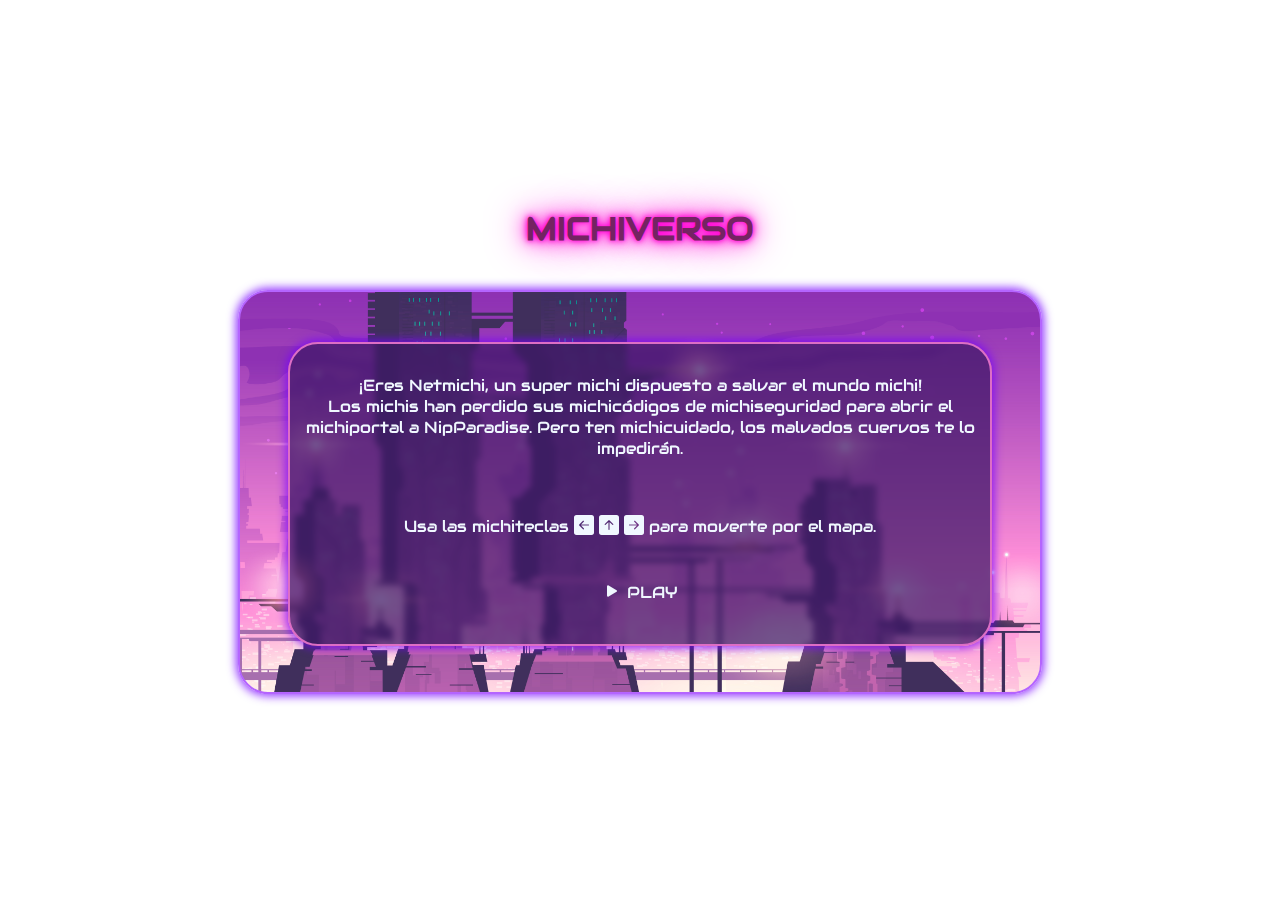
==== index.html @ 0e0be830 "Add menu bg-music in game" ====
<!DOCTYPE html>
<html lang="en">
  <head>
    <meta charset="UTF-8" />
    <meta name="viewport" content="width=device-width, initial-scale=1.0" />
    <title>Michiverso</title>
    <link rel="stylesheet" href="style.css" />
    <link rel="preconnect" href="https://fonts.googleapis.com" />
    <link rel="preconnect" href="https://fonts.gstatic.com" crossorigin />
    <link
      href="https://fonts.googleapis.com/css2?family=Audiowide&display=swap"
      rel="stylesheet"
    />
    <link
      rel="stylesheet"
      href="https://cdn.jsdelivr.net/npm/bootstrap-icons@1.11.3/font/bootstrap-icons.min.css"
    />
  </head>
  <body>
    <h1>Michiverso</h1>
    <div id="game-container">
      <div id="menu-start">
        <p>
          ¡Eres Netmichi, un super michi dispuesto a salvar el mundo michi!
          <br />Los michis han perdido sus michicódigos de michiseguridad para abrir
          el michiportal a NipParadise. Pero ten michicuidado, los malvados cuervos te lo
          impedirán.
        </p>
        <br />
        <p>
          Usa las michiteclas <i class="bi bi-arrow-left-square-fill"></i>
          <i class="bi bi-arrow-up-square-fill"></i>
          <i class="bi bi-arrow-right-square-fill"></i> para moverte por el
          mapa.
        </p>
        <button onclick="startGame()"><i class="bi bi-play-fill"></i> Play</button>
      </div>
      <button id="btnMusic"><i class="bi bi-volume-up-fill"></i></button>
    </div>
    <script type="module" src="main.js"></script>
  </body>
</html>
---- style.css ----
/*-------------------- ANIMATIONS - AMCA --------------------*/
@keyframes breath {
  0% {
      transform: scale(1);
  }
  50%{
    transform: scale(.8);
  }
  100%{
    transform: scale(1);
  }
}

@keyframes spriteCharacter {
  0% {
    background-position: 0 0;
  }
  100%{
    background-position: -152px 0;
  }
}

/* ---------------------- INTERFACE - AMCA -----------------------*/
button {
    border: none;
    margin: 1rem;
    padding: .5rem 1.5rem;
    border-radius: 2rem;
    overflow: visible;
    background: transparent;
    color: inherit;
    font: inherit;
    line-height: normal;
    justify-content: center;
    text-align: center;
    text-transform: uppercase;
    -webkit-font-smoothing: inherit;
    -moz-osx-font-smoothing: inherit;  
    transition: .1s;
    cursor: pointer;
}

button:hover {
  background-color: #dd6ec5;
  box-shadow: 0 0 10px 2px rgba(75, 33, 122, 0.8);
}

button:active {
  background-color: #742362;
  box-shadow: 0 0 10px 2px rgba(75, 33, 122, 0.8);
}

body {
    margin: 0;
    font-family: "Audiowide", serif;
    overflow: hidden;
    background-image: url(./src/img/bg-body.jpg);
    background-position: center;
    background-size: cover;
    display: flex;
    justify-content: center;
    align-items: center;
    height: 100vh;
    flex-direction: column;
    color: aliceblue;
  }
  
  body h1 {
    color: #742362;
    text-shadow:
    0 0 5px #ff00d4, 
        0 0 10px #ff00d4, 
        0 0 20px #ff00d4, 
        0 0 40px #ff00d4;
    text-transform: uppercase;
  }

    #game-container {
    position: relative;
    width: 800px;
    height: 400px;
    margin: 20px auto;
    border: 2px solid #b464ff;
    background-image: url(./src/img/bg-game.jpg);
    background-position: bottom;
    background-size: cover;
    overflow: hidden;
    box-shadow: 0 0 10px 2px rgba(119, 0, 255, 0.8);
    border-radius: 30px;
    }

    #menu-start{
      width: 700px;
      height: 300px;
      background-color: rgba(60, 22, 102, 0.726);
      margin: 50px auto;
      text-align: center;
      align-content: center;
      border-radius: 30px;
      
      backdrop-filter: blur(3px);
      border: 2px solid #dd6ec5;
      box-shadow: 0 0 10px 2px rgba(119, 0, 255, 0.8);
    }

  #menu-start .bi {
    font-size: 20px;
  }

  /* ------------------ GAME ELEMENTS ---------------------*/
  #btnMusic {
    padding: 10px 12px;
    position: relative;
  }

  .character {
    position: absolute;
    width: 76px;
    height: 71px;
    animation: spriteCharacter 0.5s infinite steps(2);
    background-repeat: no-repeat;
    background-image: url(./src/img/sprites/spriteChar.png);
    background-size: 152px 71px;
  }

  .right {
    transform: scaleX(-1);
  }

  .jump, .fall{
    animation: none;
    
  }

  .jump {
    background-image: url(./src/img/sprites/charjump.png);
    background-size: auto
  }

  .fall {
    background-image: url(./src/img/sprites/charfall.png);
    background-size: 80%;
  }
  
  .coin {
    position: absolute;
    width: 30px;
    height: 30px;
    background-image: url(./src/img/sprites/floppy.png);
    background-size: 110%;
    background-position: center;
    border-radius: 5%;
    box-shadow: 0px -0px 20px 5px #ff6ce7;
    animation: breath 2.5s infinite ease-in-out;
  }
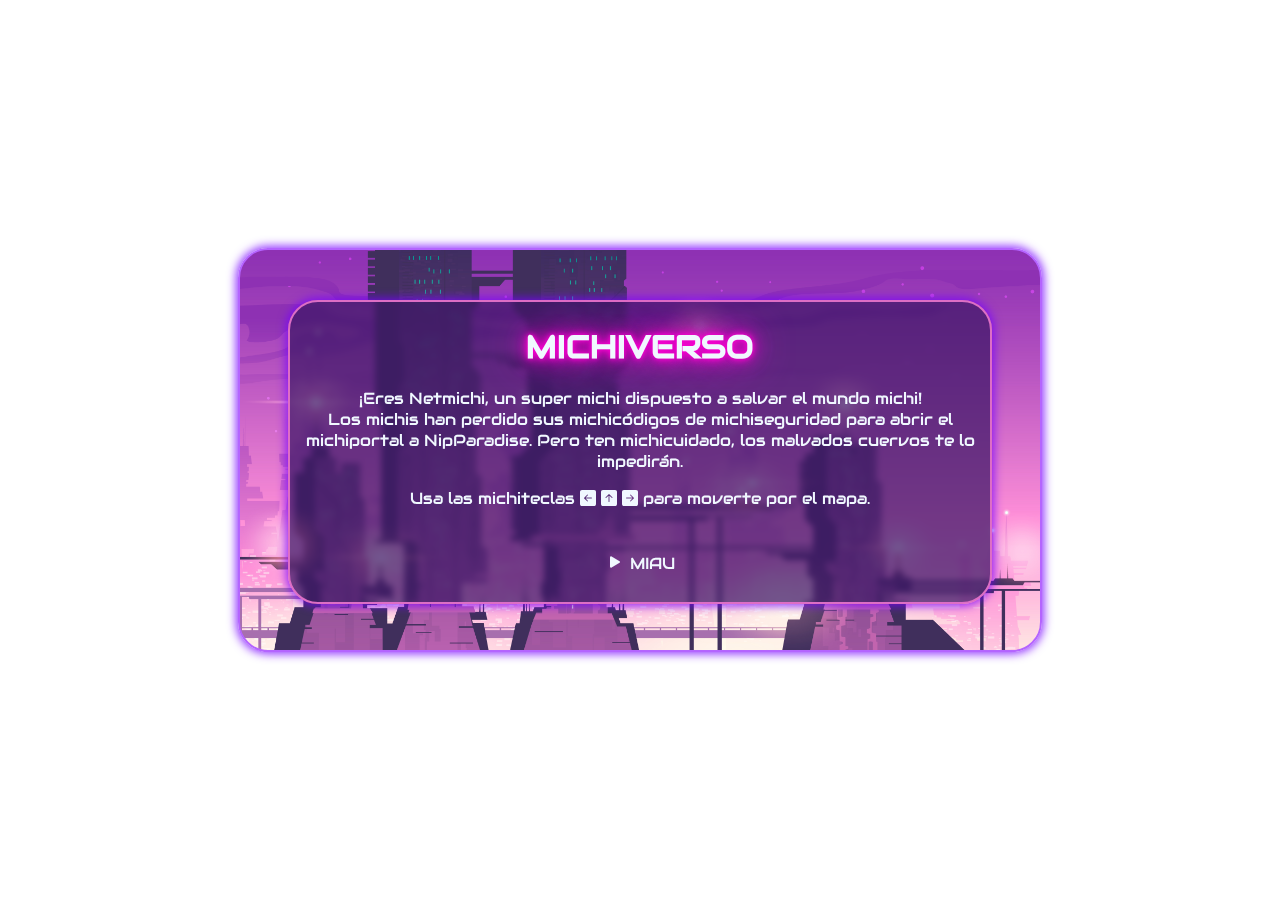
==== commit 4d42ea59: "Added menu victory and sound" ====
--- a/index.html
+++ b/index.html
@@ -1,5 +1,5 @@
 <!DOCTYPE html>
-<html lang="en">
+<html lang="es">
   <head>
     <meta charset="UTF-8" />
     <meta name="viewport" content="width=device-width, initial-scale=1.0" />
@@ -17,25 +17,38 @@
     />
   </head>
   <body>
-    <h1>Michiverso</h1>
     <div id="game-container">
-      <div id="menu-start">
+      <div class="menu" id="menu-start">
+        <h1>Michiverso</h1>
         <p>
           ¡Eres Netmichi, un super michi dispuesto a salvar el mundo michi!
-          <br />Los michis han perdido sus michicódigos de michiseguridad para abrir
-          el michiportal a NipParadise. Pero ten michicuidado, los malvados cuervos te lo
-          impedirán.
+          <br />Los michis han perdido sus michicódigos de michiseguridad para
+          abrir el michiportal a NipParadise. Pero ten michicuidado, los
+          malvados cuervos te lo impedirán.
         </p>
-        <br />
+
         <p>
           Usa las michiteclas <i class="bi bi-arrow-left-square-fill"></i>
           <i class="bi bi-arrow-up-square-fill"></i>
           <i class="bi bi-arrow-right-square-fill"></i> para moverte por el
           mapa.
         </p>
-        <button onclick="startGame()"><i class="bi bi-play-fill"></i> Play</button>
+        <button onclick="startGame()">
+          <i class="bi bi-play-fill i-btn"></i> Miau
+        </button>
       </div>
-      <button id="btnMusic"><i class="bi bi-volume-up-fill"></i></button>
+      <div class="menu" id="menu-victory">
+        <h1><i class="bi bi-trophy-fill"></i> <br />¡Michifantástico!</h1>
+        <p>
+          Has recogido todos los michicódigos y ahora todos los michis pueden
+          viajar a NipParadise
+        </p>
+        <button onclick="restart()"><i class="bi bi-arrow-clockwise"></i> Restart</button>
+      </div>
+      <div class="interface">
+        <div id="scoreInterface"></div>
+        <button id="btnMusic"><i class="bi bi-volume-up-fill"></i></button>
+      </div>
     </div>
     <script type="module" src="main.js"></script>
   </body>
--- a/style.css
+++ b/style.css
@@ -1,43 +1,53 @@
 /*-------------------- ANIMATIONS - AMCA --------------------*/
 @keyframes breath {
   0% {
-      transform: scale(1);
+    transform: scale(1);
   }
-  50%{
-    transform: scale(.8);
+  50% {
+    transform: scale(0.8);
   }
-  100%{
+  100% {
     transform: scale(1);
   }
 }
 
-@keyframes spriteCharacter {
+@keyframes spriteChange {
   0% {
     background-position: 0 0;
   }
-  100%{
+  100% {
     background-position: -152px 0;
   }
 }
 
 /* ---------------------- INTERFACE - AMCA -----------------------*/
+
+.interface {
+  display: flex;
+  height: 50px;
+  overflow: hidden;
+  align-content: center;
+  align-items: center;
+  margin-left: 20px;
+}
+
 button {
-    border: none;
-    margin: 1rem;
-    padding: .5rem 1.5rem;
-    border-radius: 2rem;
-    overflow: visible;
-    background: transparent;
-    color: inherit;
-    font: inherit;
-    line-height: normal;
-    justify-content: center;
-    text-align: center;
-    text-transform: uppercase;
-    -webkit-font-smoothing: inherit;
-    -moz-osx-font-smoothing: inherit;  
-    transition: .1s;
-    cursor: pointer;
+  border: none;
+  margin: 1rem;
+  padding: 0.5rem 1.5rem;
+  border-radius: 2rem;
+  overflow: visible;
+  background: transparent;
+  color: inherit;
+  font: inherit;
+  line-height: normal;
+  justify-content: center;
+  text-align: center;
+  text-transform: uppercase;
+  -webkit-font-smoothing: inherit;
+  -moz-osx-font-smoothing: inherit;
+  transition: 0.1s;
+  cursor: pointer;
 }
 
 button:hover {
@@ -51,105 +61,116 @@
 }
 
 body {
-    margin: 0;
-    font-family: "Audiowide", serif;
-    overflow: hidden;
-    background-image: url(./src/img/bg-body.jpg);
-    background-position: center;
-    background-size: cover;
-    display: flex;
-    justify-content: center;
-    align-items: center;
-    height: 100vh;
-    flex-direction: column;
-    color: aliceblue;
-  }
-  
-  body h1 {
-    color: #742362;
-    text-shadow:
-    0 0 5px #ff00d4, 
-        0 0 10px #ff00d4, 
-        0 0 20px #ff00d4, 
-        0 0 40px #ff00d4;
-    text-transform: uppercase;
-  }
+  margin: 0;
+  font-family: "Audiowide", serif;
+  overflow: hidden;
+  background-image: url(./src/img/bg-body.jpg);
+  background-position: center;
+  background-size: cover;
+  display: flex;
+  justify-content: center;
+  align-items: center;
+  height: 100vh;
+  flex-direction: column;
+  color: aliceblue;
+}
 
-    #game-container {
-    position: relative;
-    width: 800px;
-    height: 400px;
-    margin: 20px auto;
-    border: 2px solid #b464ff;
-    background-image: url(./src/img/bg-game.jpg);
-    background-position: bottom;
-    background-size: cover;
-    overflow: hidden;
-    box-shadow: 0 0 10px 2px rgba(119, 0, 255, 0.8);
-    border-radius: 30px;
-    }
+body h1 {
+  color: aliceblue;
+  text-shadow: 0 0 5px #ff00d4, 0 0 10px #ff00d4, 0 0 20px #ff00d4,
+    0 0 40px #ff00d4;
+  text-transform: uppercase;
+}
 
-    #menu-start{
-      width: 700px;
-      height: 300px;
-      background-color: rgba(60, 22, 102, 0.726);
-      margin: 50px auto;
-      text-align: center;
-      align-content: center;
-      border-radius: 30px;
-      
-      backdrop-filter: blur(3px);
-      border: 2px solid #dd6ec5;
-      box-shadow: 0 0 10px 2px rgba(119, 0, 255, 0.8);
-    }
+#game-container {
+  position: relative;
+  width: 800px;
+  height: 400px;
+  margin: 20px auto;
+  border: 2px solid #b464ff;
+  background-image: url(./src/img/bg-game.jpg);
+  background-position: bottom;
+  background-size: cover;
+  overflow: hidden;
+  box-shadow: 0 0 10px 2px rgba(119, 0, 255, 0.8);
+  border-radius: 30px;
+}
 
-  #menu-start .bi {
-    font-size: 20px;
-  }
+.menu {
+  width: 700px;
+  height: 300px;
+  background-color: rgba(60, 22, 102, 0.726);
+  margin: 50px auto;
+  text-align: center;
+  align-content: center;
+  border-radius: 30px;
+  backdrop-filter: blur(3px);
+  border: 2px solid #dd6ec5;
+  box-shadow: 0 0 10px 2px rgba(119, 0, 255, 0.8);
+  position: relative;
+  z-index: 10;
+}
 
-  /* ------------------ GAME ELEMENTS ---------------------*/
-  #btnMusic {
-    padding: 10px 12px;
-    position: relative;
-  }
+.menu .i-btn {
+  font-size: 20px;
+}
 
-  .character {
-    position: absolute;
-    width: 76px;
-    height: 71px;
-    animation: spriteCharacter 0.5s infinite steps(2);
-    background-repeat: no-repeat;
-    background-image: url(./src/img/sprites/spriteChar.png);
-    background-size: 152px 71px;
-  }
+#menu-victory{
+  display: none;
+}
+/* ------------------ GAME ELEMENTS ---------------------*/
+#btnMusic {
+  padding: 10px 12px;
+  position: relative;
+}
 
-  .right {
-    transform: scaleX(-1);
-  }
+.character {
+  position: absolute;
+  width: 76px;
+  height: 71px;
+  animation: spriteChange 0.5s infinite steps(2);
+  background-repeat: no-repeat;
+  background-image: url(./src/img/sprites/spriteChar.png);
+  background-size: 152px 71px;
+}
 
-  .jump, .fall{
-    animation: none;
-    
-  }
+.right {
+  transform: scaleX(-1);
+}
 
-  .jump {
-    background-image: url(./src/img/sprites/charjump.png);
-    background-size: auto
-  }
+.jump,
+.fall {
+  animation: none;
+}
 
-  .fall {
-    background-image: url(./src/img/sprites/charfall.png);
-    background-size: 80%;
-  }
-  
-  .coin {
-    position: absolute;
-    width: 30px;
-    height: 30px;
-    background-image: url(./src/img/sprites/floppy.png);
-    background-size: 110%;
-    background-position: center;
-    border-radius: 5%;
-    box-shadow: 0px -0px 20px 5px #ff6ce7;
-    animation: breath 2.5s infinite ease-in-out;
-  }+.jump {
+  background-image: url(./src/img/sprites/charjump.png);
+  background-size: auto;
+}
+
+.fall {
+  background-image: url(./src/img/sprites/charfall.png);
+  background-size: 80%;
+}
+
+.floppy {
+  position: absolute;
+  width: 30px;
+  height: 30px;
+  background-image: url(./src/img/sprites/floppy.png);
+  background-size: 110%;
+  background-position: center;
+  border-radius: 5%;
+  box-shadow: 0px -0px 20px 5px #ff6ce7;
+  animation: breath 2.5s infinite ease-in-out;
+}
+
+.raven {
+  position: absolute;
+  width: 76px;
+  height: 52px;
+  animation: spriteChange 0.5s infinite steps(2);
+  background-image: url(./src/img/sprites/spriteRaven.png);
+  background-repeat: no-repeat;
+  background-size: 152px 52px;
+}
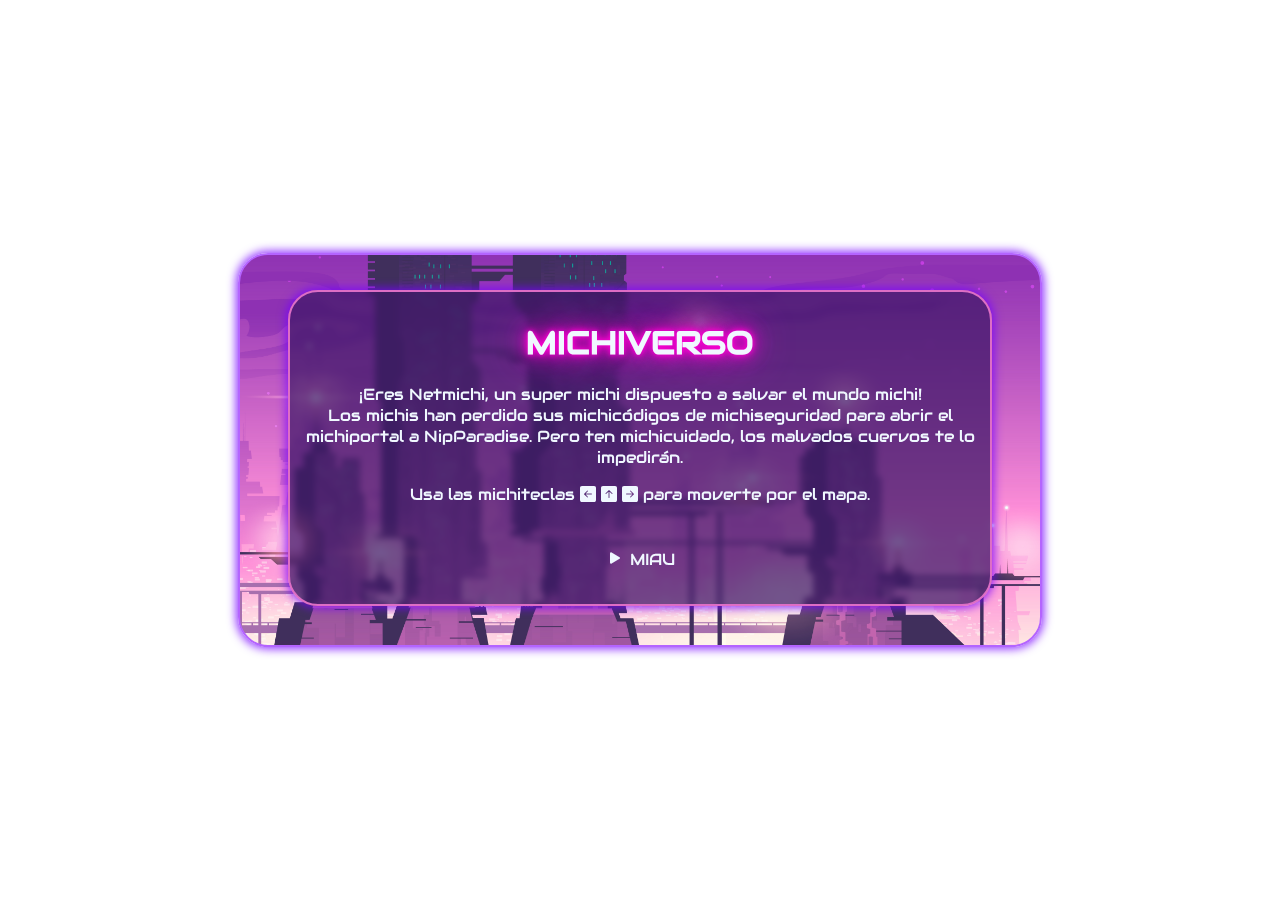
==== commit 2afc7686: "App responsive whit landscape and fullscreen. Added touch move for tablet and movile. Added sound ju" ====
--- a/index.html
+++ b/index.html
@@ -2,7 +2,7 @@
 <html lang="es">
   <head>
     <meta charset="UTF-8" />
-    <meta name="viewport" content="width=device-width, initial-scale=1.0" />
+    <meta name="viewport" content="width=device-width, initial-scale=1.0 user-scalable=no" />
     <title>Michiverso</title>
     <link rel="stylesheet" href="style.css" />
     <link rel="preconnect" href="https://fonts.googleapis.com" />
@@ -17,7 +17,12 @@
     />
   </head>
   <body>
-    <div id="game-container">
+    <div class="landscape-warning">
+      <h1><i class="bi bi-phone"></i><i class="bi bi-phone-landscape-fill"></i></h1>
+      <p>Para disfrutar de este juego, gira tu dispositivo a modo horizontal (landscape) y toca cualquier lado de la app para ponerlo en pantalla completa</p>
+      <h1><i class="bi bi-hand-index"></i></h1>
+    </div>
+    <section id="game-container">
       <div class="menu" id="menu-start">
         <h1>Michiverso</h1>
         <p>
@@ -38,10 +43,17 @@
         </button>
       </div>
       <div class="menu" id="menu-victory">
-        <h1><i class="bi bi-trophy-fill"></i> <br />¡Michifantástico!</h1>
+        <h1><i class="bi bi-trophy"></i> <br />¡Michifantástico!</h1>
         <p>
-          Has recogido todos los michicódigos y ahora todos los michis pueden
+          Has recogido todos los michicódigos y ahora los michis pueden abir el michiportal para
           viajar a NipParadise
+        </p>
+        <button onclick="restart()"><i class="bi bi-arrow-clockwise"></i> Restart</button>
+      </div>
+      <div class="menu" id="menu-end">
+        <h1><i class="bi bi-heartbreak"></i> <br />END GAME</h1>
+        <p>
+          ¡No te ríndas, vuelve a intentarlo! ¡Los michis te necesitan!
         </p>
         <button onclick="restart()"><i class="bi bi-arrow-clockwise"></i> Restart</button>
       </div>
@@ -49,7 +61,10 @@
         <div id="scoreInterface"></div>
         <button id="btnMusic"><i class="bi bi-volume-up-fill"></i></button>
       </div>
-    </div>
+      <div class="interface-bot"><i class="bi bi-arrow-left-circle interface-bot-bi" id="touchLeft"></i>
+        <i class="bi bi-arrow-up-circle interface-bot-bi" id="touchTop"></i>
+        <i class="bi bi-arrow-right-circle interface-bot-bi" id="touchRight"></i></div>
+    </section>
     <script type="module" src="main.js"></script>
   </body>
 </html>
--- a/style.css
+++ b/style.css
@@ -11,7 +11,7 @@
   }
 }
 
-@keyframes spriteChange {
+@keyframes spriteCharacter {
   0% {
     background-position: 0 0;
   }
@@ -20,15 +20,33 @@
   }
 }
 
-/* ---------------------- INTERFACE - AMCA -----------------------*/
-
-.interface {
-  display: flex;
-  height: 50px;
-  overflow: hidden;
+@keyframes spriteRaven {
+  0% {
+    background-position: 0 0;
+  }
+  100% {
+    background-position: -112px 0;
+  }
+}
+
+/*------------------------BODY-------------------------*/
+body h1, .interface, .interface-bot, #btnMusic{
+  text-shadow: 0 0 5px #ff00d4, 0 0 10px #ff00d4, 0 0 20px #ff00d4,
+  0 0 40px #ff00d4;
+} 
+
+.landscape-warning{
+  width: 90%;
+  padding: 1rem .5rem;
+  background-color: rgba(60, 22, 102, 0.726);
+  margin: 35px auto;
+  text-align: center;
   align-content: center;
-  align-items: center;
-  margin-left: 20px;
+  border-radius: 30px;
+  backdrop-filter: blur(3px);
+  border: 2px solid #dd6ec5;
+  box-shadow: 0 0 10px 2px rgba(119, 0, 255, 0.8);
+  display: block;
 }
 
 button {
@@ -50,12 +68,12 @@
   cursor: pointer;
 }
 
-button:hover {
+.menu button:hover {
   background-color: #dd6ec5;
   box-shadow: 0 0 10px 2px rgba(75, 33, 122, 0.8);
 }
 
-button:active {
+.menu button:active {
   background-color: #742362;
   box-shadow: 0 0 10px 2px rgba(75, 33, 122, 0.8);
 }
@@ -77,15 +95,15 @@
 
 body h1 {
   color: aliceblue;
-  text-shadow: 0 0 5px #ff00d4, 0 0 10px #ff00d4, 0 0 20px #ff00d4,
-    0 0 40px #ff00d4;
   text-transform: uppercase;
 }
 
+/*-----------GAME------------*/
 #game-container {
+  display: none;
   position: relative;
   width: 800px;
-  height: 400px;
+  height: 390px;
   margin: 20px auto;
   border: 2px solid #b464ff;
   background-image: url(./src/img/bg-game.jpg);
@@ -98,9 +116,9 @@
 
 .menu {
   width: 700px;
-  height: 300px;
+  height: 80%;
   background-color: rgba(60, 22, 102, 0.726);
-  margin: 50px auto;
+  margin: 35px auto;
   text-align: center;
   align-content: center;
   border-radius: 30px;
@@ -118,6 +136,47 @@
 #menu-victory{
   display: none;
 }
+
+#menu-end{
+  display: none;
+}
+/* ---------------------- INTERFACE - AMCA -----------------------*/
+
+.interface {
+  display: flex;
+  height: 50px;
+  overflow: hidden;
+  align-content: center;
+  align-items: center;
+  margin-left: 20px;
+}
+
+.interface-bot{
+  margin-top: 30%;
+  text-align: end;
+  padding-right: 20px;
+  color: rgb(240, 248, 255);
+  font-size: 3rem;
+  position: relative;
+  display: none;
+  z-index: 2;
+  
+}
+
+.interface-bot-bi{
+  opacity: 50%;
+  transition: .5s;
+}
+
+.interface-bot-bi:hover{
+  opacity: 100%;
+  transition: .5s;
+}
+
+.interface-bot :nth-child(2){
+  padding-bottom: 20px;
+}
+
 /* ------------------ GAME ELEMENTS ---------------------*/
 #btnMusic {
   padding: 10px 12px;
@@ -128,7 +187,7 @@
   position: absolute;
   width: 76px;
   height: 71px;
-  animation: spriteChange 0.5s infinite steps(2);
+  animation: spriteCharacter 0.5s infinite steps(2);
   background-repeat: no-repeat;
   background-image: url(./src/img/sprites/spriteChar.png);
   background-size: 152px 71px;
@@ -167,10 +226,31 @@
 
 .raven {
   position: absolute;
-  width: 76px;
-  height: 52px;
-  animation: spriteChange 0.5s infinite steps(2);
+  width: 56px;
+  height: 32px;
+  animation: spriteRaven 0.5s infinite steps(2);
   background-image: url(./src/img/sprites/spriteRaven.png);
   background-repeat: no-repeat;
-  background-size: 152px 52px;
-}
+  background-size: 112px 32px;
+}
+
+/*--------------------------------MQ-------------------------------*/
+
+@media screen and (max-height: 400px) and (orientation: landscape) {
+  #game-container {
+    width: 100vw;
+    margin: 0;
+    border: none;
+    border-radius: 0;
+  }
+}
+
+@media only screen and (orientation: landscape) {
+  .landscape-warning {
+    display: none;
+  }
+
+  #game-container{
+    display: block;
+  }
+}
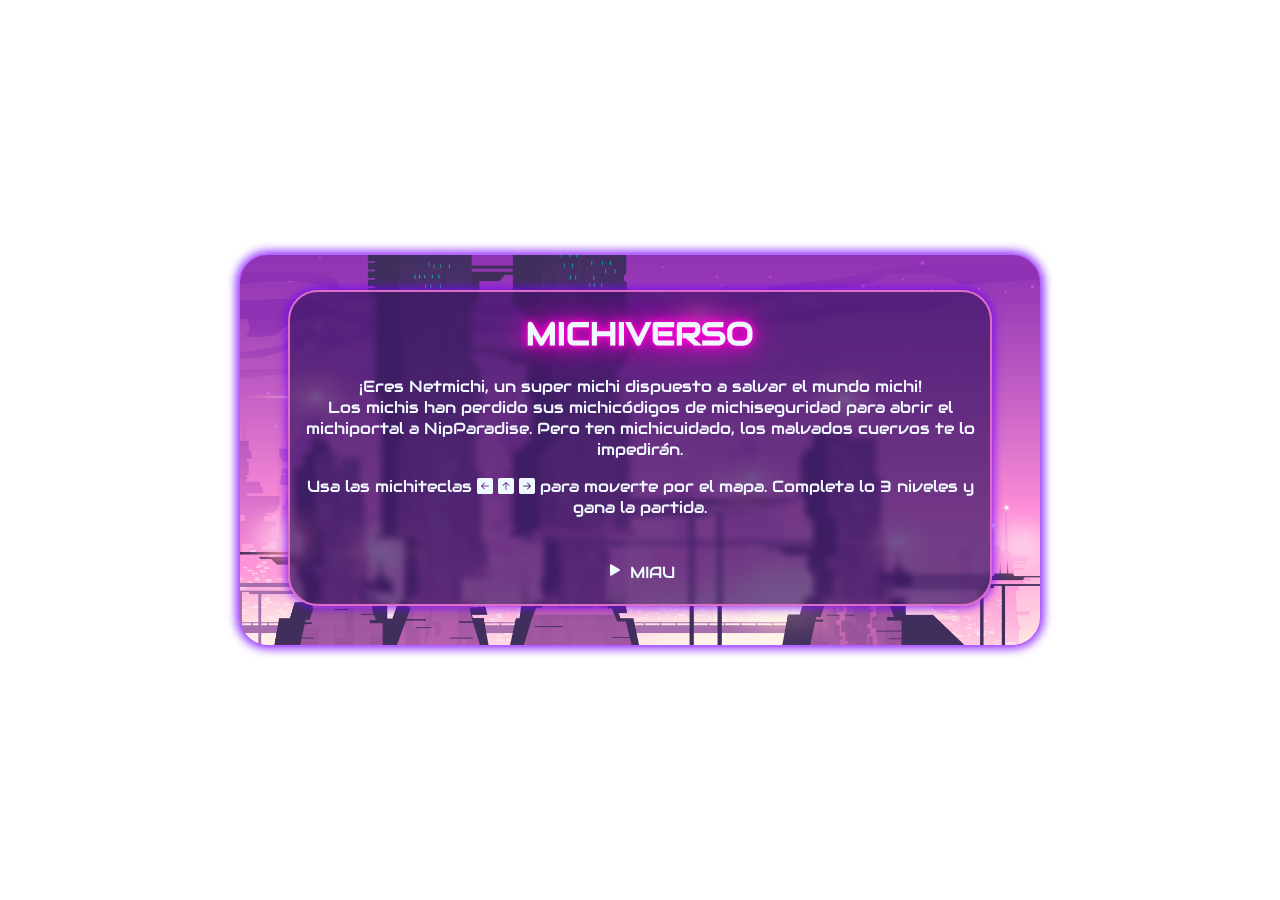
==== commit dfd389ef: "Fixed errors: speed ravens, collision whith end-menu, display none interface-bot" ====
--- a/index.html
+++ b/index.html
@@ -22,7 +22,8 @@
       <p>Para disfrutar de este juego, gira tu dispositivo a modo horizontal (landscape) y toca cualquier lado de la app para ponerlo en pantalla completa</p>
       <h1><i class="bi bi-hand-index"></i></h1>
     </div>
-    <section id="game-container">
+    <section id="game-section">
+    <div id="game-container">
       <div class="menu" id="menu-start">
         <h1>Michiverso</h1>
         <p>
@@ -36,7 +37,7 @@
           Usa las michiteclas <i class="bi bi-arrow-left-square-fill"></i>
           <i class="bi bi-arrow-up-square-fill"></i>
           <i class="bi bi-arrow-right-square-fill"></i> para moverte por el
-          mapa.
+          mapa. Completa lo 3 niveles y gana la partida.
         </p>
         <button onclick="startGame()">
           <i class="bi bi-play-fill i-btn"></i> Miau
@@ -57,14 +58,19 @@
         </p>
         <button onclick="restart()"><i class="bi bi-arrow-clockwise"></i> Restart</button>
       </div>
+      <div class="menu" id="menu-level">
+        
+      </div>
       <div class="interface">
         <div id="scoreInterface"></div>
         <button id="btnMusic"><i class="bi bi-volume-up-fill"></i></button>
       </div>
       <div class="interface-bot"><i class="bi bi-arrow-left-circle interface-bot-bi" id="touchLeft"></i>
         <i class="bi bi-arrow-up-circle interface-bot-bi" id="touchTop"></i>
-        <i class="bi bi-arrow-right-circle interface-bot-bi" id="touchRight"></i></div>
-    </section>
+        <i class="bi bi-arrow-right-circle interface-bot-bi" id="touchRight"></i>
+      </div>
+    </div>
+  </section>
     <script type="module" src="main.js"></script>
   </body>
 </html>
--- a/style.css
+++ b/style.css
@@ -140,6 +140,10 @@
 #menu-end{
   display: none;
 }
+
+#menu-level{
+  display: none;
+}
 /* ---------------------- INTERFACE - AMCA -----------------------*/
 
 .interface {
@@ -159,8 +163,7 @@
   font-size: 3rem;
   position: relative;
   display: none;
-  z-index: 2;
-  
+  z-index: 9;
 }
 
 .interface-bot-bi{
